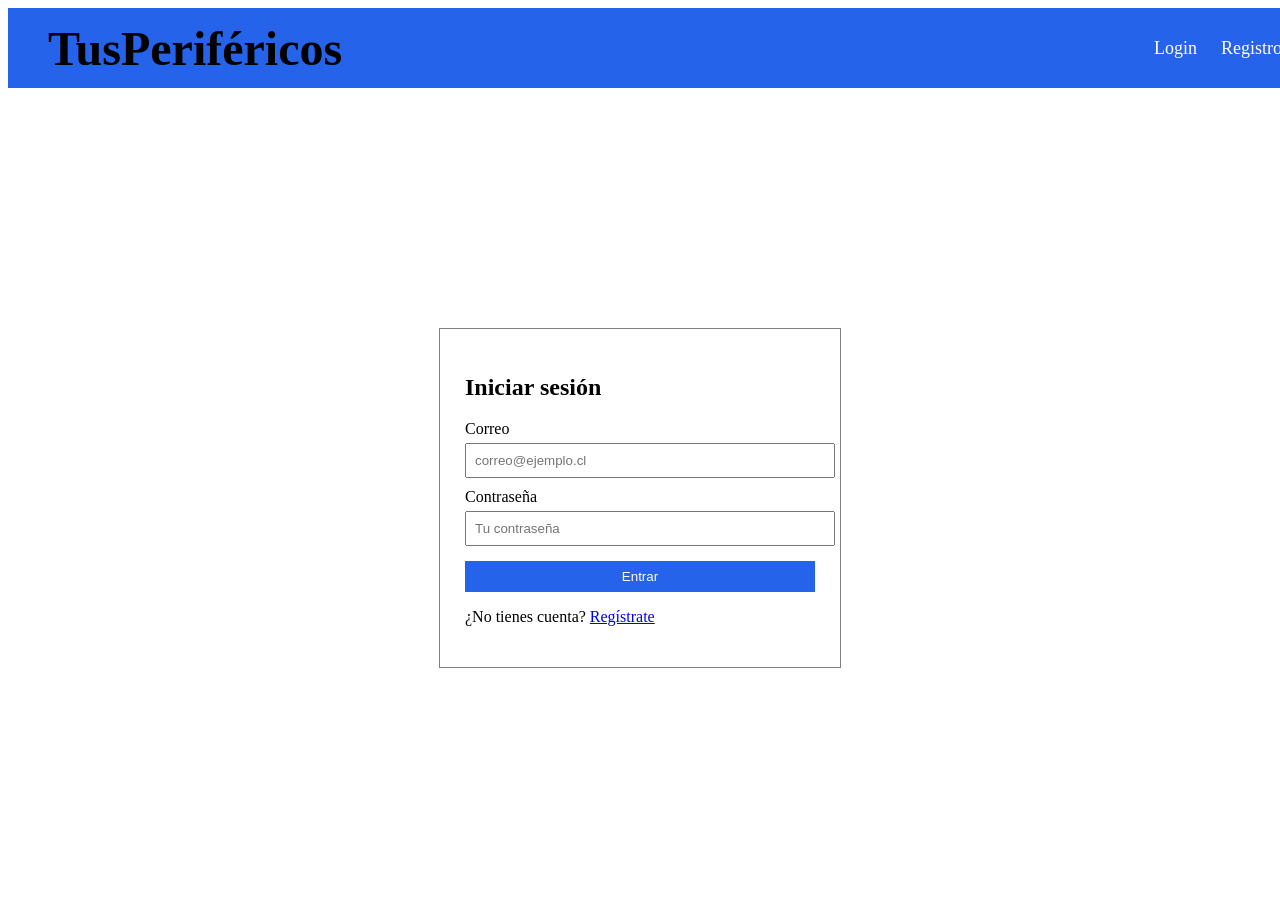
==== dashboard.html @ a232c8a9 "arreglos de html del dashboard" ====
<!DOCTYPE html>
<html lang="es">
<head>
<meta charset="UTF-8">
<meta name="viewport" content="width=device-width, initial-scale=1.0">
<title>Dashboard - TusPeriféricos</title>
<link rel="stylesheet" href="dashboard.css">
</head>

<body>

<aside class="sidebar" id="sidebar">
    <h2 class="logo">🎮 TusPeriféricos</h2>

    <nav>
        <a href="#" class="menu-item active" data-seccion="inicio">🏠 Inicio</a>
        <a href="productos.html" class="menu-item">🖱️ Productos</a>
        <a href="pcs.html" class="menu-item">💻 PC Armados</a>
        <a href="carrito.html" class="menu-item">🛒 Carrito</a>
        <a href="#" class="menu-item" id="btnSalir">🚪 Cerrar sesión</a>
    </nav>
</aside>

<main class="contenido">

    

    <section id="inicio" class="seccion activa">

        <div class="bienvenida">
            <h1>Bienvenido/a, TusPeriféricos <span id="nombreBienvenida"></span></h1>
            <p id="fechaHoy"></p>
        </div>

        <h2>Resumen</h2>
        <div class="tarjetas">
            <div class="tarjeta"><h3>Productos</h3><p id="kpiProductos">0</p></div>
            <div class="tarjeta"><h3>PC armados</h3><p id="kpiPcs">0</p></div>
            <div class="tarjeta"><h3>En carrito</h3><p id="kpiCarrito">0</p></div>
            <div class="tarjeta"><h3>Pedidos</h3><p id="kpiPedidos">0</p></div>
            <div class="tarjeta"><h3>Ventas</h3><p id="kpiVentas">$0</p></div>
        </div>

        <h2>Accesos rápidos</h2>
        <div class="accesos">
            <a href="productos.html" class="acceso">🖱️ Productos</a>
            <a href="pcs.html" class="acceso">💻 PC Armados</a>
            <a href="carrito.html" class="acceso">🛒 Carrito</a>
        </div>

        <h2>Últimos pedidos</h2>
        <div id="listaPedidos"></div>
    </section>

    <section id="pedidos" class="seccion">
        <h1>Pedidos</h1>
        <table>
            <thead>
                <tr><th>Fecha</th><th>Cliente</th><th>Pago</th><th>Total</th></tr>
            </thead>
            <tbody id="tablaPedidos"></tbody>
        </table>
    </section>

    <section id="usuarios" class="seccion">
        <h1>Usuarios registrados</h1>
        <table>
            <thead>
                <tr><th>#</th><th>Nombre</th><th>Correo</th></tr>
            </thead>
            <tbody id="tablaUsuarios"></tbody>
        </table>
    </section>

    <section id="perfil" class="seccion">
        <h1>Perfil</h1>
        <p><strong>Nombre:</strong> <span id="perfilNombre"></span></p>
        <p><strong>Correo:</strong> <span id="perfilEmail"></span></p>
    </section>

</main>

<script src="js/dashboard.js"></script>
</body>
</html>
---- dashboard.css ----
* {
    box-sizing: border-box;   
}

body {
    font-family: Arial, sans-serif;
    margin: 0;
    background-color: #f3f4f6;
}

h1 {
    margin-top: 0;
}

h2 {
    margin: 25px 0 10px;
    font-size: 18px;
}




.sidebar {
    position: fixed;          
    top: 0;
    left: 0;
    width: 230px;
    height: 100%;
    background-color: #1e293b;
    padding: 20px 0;
}

.logo {
    margin: 0 0 20px;
    padding: 0 20px;
    font-size: 20px;
    color: white;
}

.menu-item {
    display: block;          
    padding: 12px 20px;
    color: #cbd5e1;
    text-decoration: none;
}

.menu-item:hover {
    background-color: #334155;
}

.menu-item.active {           
    background-color: #2563eb;
    color: white;
}




.contenido {
    margin-left: 230px;       
}

.topbar {
    display: flex;
    align-items: center;
    gap: 15px;
    padding: 15px 25px;
    background-color: white;
    border-bottom: 1px solid #d1d5db;
}

.seccion {
    display: none;           
    padding: 25px;
}

.seccion.activa {
    display: block;          
}




.bienvenida {
    background-color: #2563eb;
    color: white;
    padding: 20px;
}

.bienvenida p {
    margin: 0;
}

.tarjetas,
.accesos {
    display: flex;            
    gap: 15px;
}

.tarjeta {
    width: 170px;
    padding: 15px;
    text-align: center;
    background-color: white;
    border: 1px solid #d1d5db;
}

.tarjeta h3 {
    margin: 0 0 8px;
    font-size: 15px;
}

.tarjeta p {
    margin: 0;
    font-size: 26px;
    font-weight: bold;
    color: #2563eb;
}

.acceso {
    padding: 12px 20px;
    color: #1e293b;
    text-decoration: none;
    background-color: white;
    border: 1px solid #d1d5db;
}

.pedido {
    padding: 10px;
    background-color: white;
    border-bottom: 1px solid #d1d5db;
}




table {
    width: 100%;
    border-collapse: collapse;   
    background-color: white;
}

th, td {
    padding: 10px;
    text-align: left;
    border-bottom: 1px solid #d1d5db;
}

th {
    background-color: #e5e7eb;
}
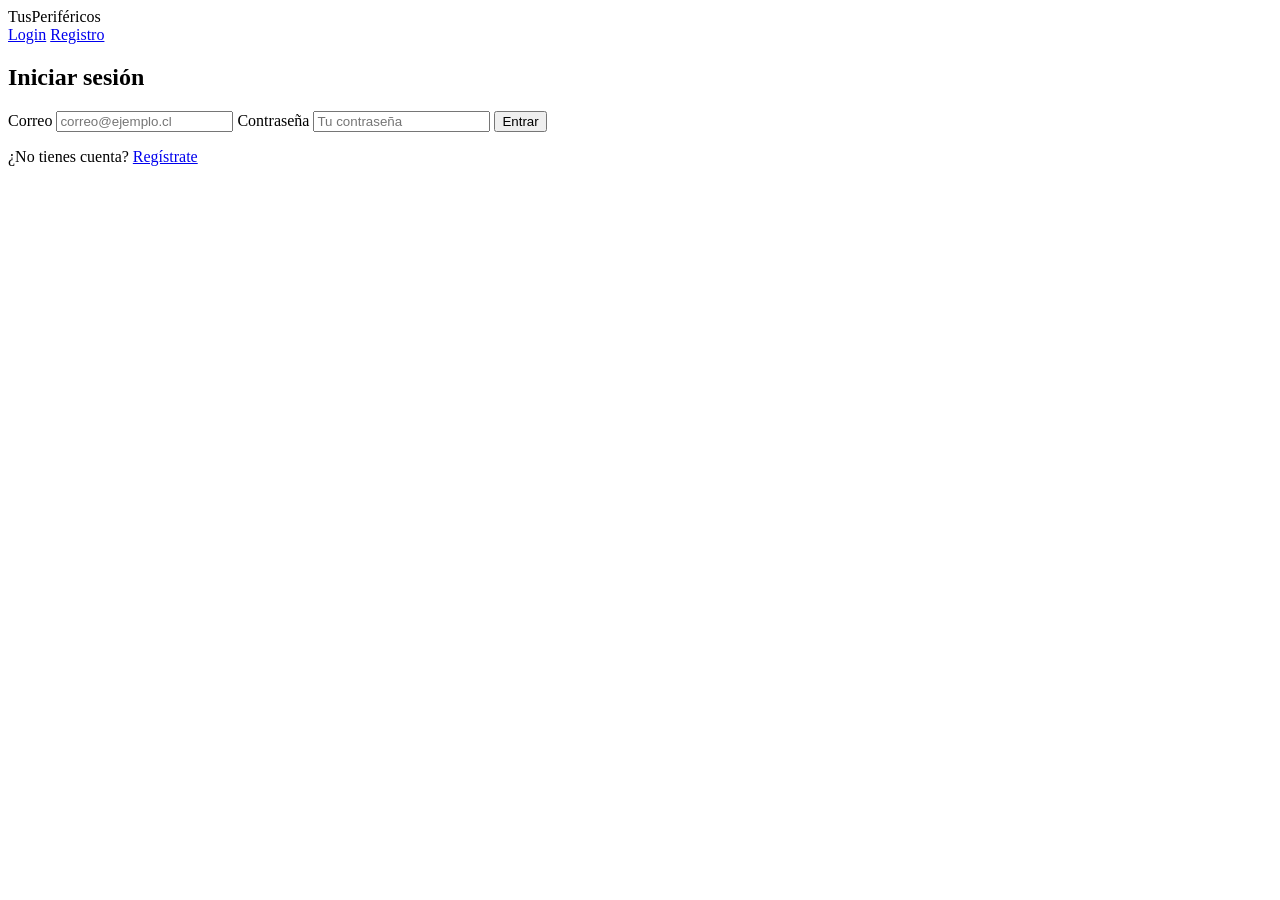
==== commit 33d4236f: "agrega modulo salir" ====
--- a/dashboard.html
+++ b/dashboard.html
@@ -1,11 +1,3 @@
-<!DOCTYPE html>
-<html lang="es">
-<head>
-<meta charset="UTF-8">
-<meta name="viewport" content="width=device-width, initial-scale=1.0">
-<title>Dashboard - TusPeriféricos</title>
-<link rel="stylesheet" href="dashboard.css">
-</head>
 
 <body>
 
@@ -14,6 +6,9 @@
 
     <nav>
         <a href="#" class="menu-item active" data-seccion="inicio">🏠 Inicio</a>
+        <a href="#" class="menu-item" data-seccion="pedidos">🧾 Pedidos</a>
+        <a href="#" class="menu-item" data-seccion="usuarios">👥 Usuarios</a>
+        <a href="#" class="menu-item" data-seccion="perfil">👤 Perfil</a>
         <a href="productos.html" class="menu-item">🖱️ Productos</a>
         <a href="pcs.html" class="menu-item">💻 PC Armados</a>
         <a href="carrito.html" class="menu-item">🛒 Carrito</a>
@@ -23,12 +18,14 @@
 
 <main class="contenido">
 
-    
+    <header class="topbar">
+        <span>Hola, <strong id="emailUsuario"></strong></span>
+    </header>
 
     <section id="inicio" class="seccion activa">
 
         <div class="bienvenida">
-            <h1>Bienvenido/a, TusPeriféricos <span id="nombreBienvenida"></span></h1>
+            <h1>Bienvenido/a, <span id="nombreBienvenida"></span></h1>
             <p id="fechaHoy"></p>
         </div>
 
@@ -79,7 +76,8 @@
     </section>
 
 </main>
-
+<script src="js/salir.js"></script>
+<script src="js/dashboard.js"></script>
 <script src="js/dashboard.js"></script>
 </body>
 </html>
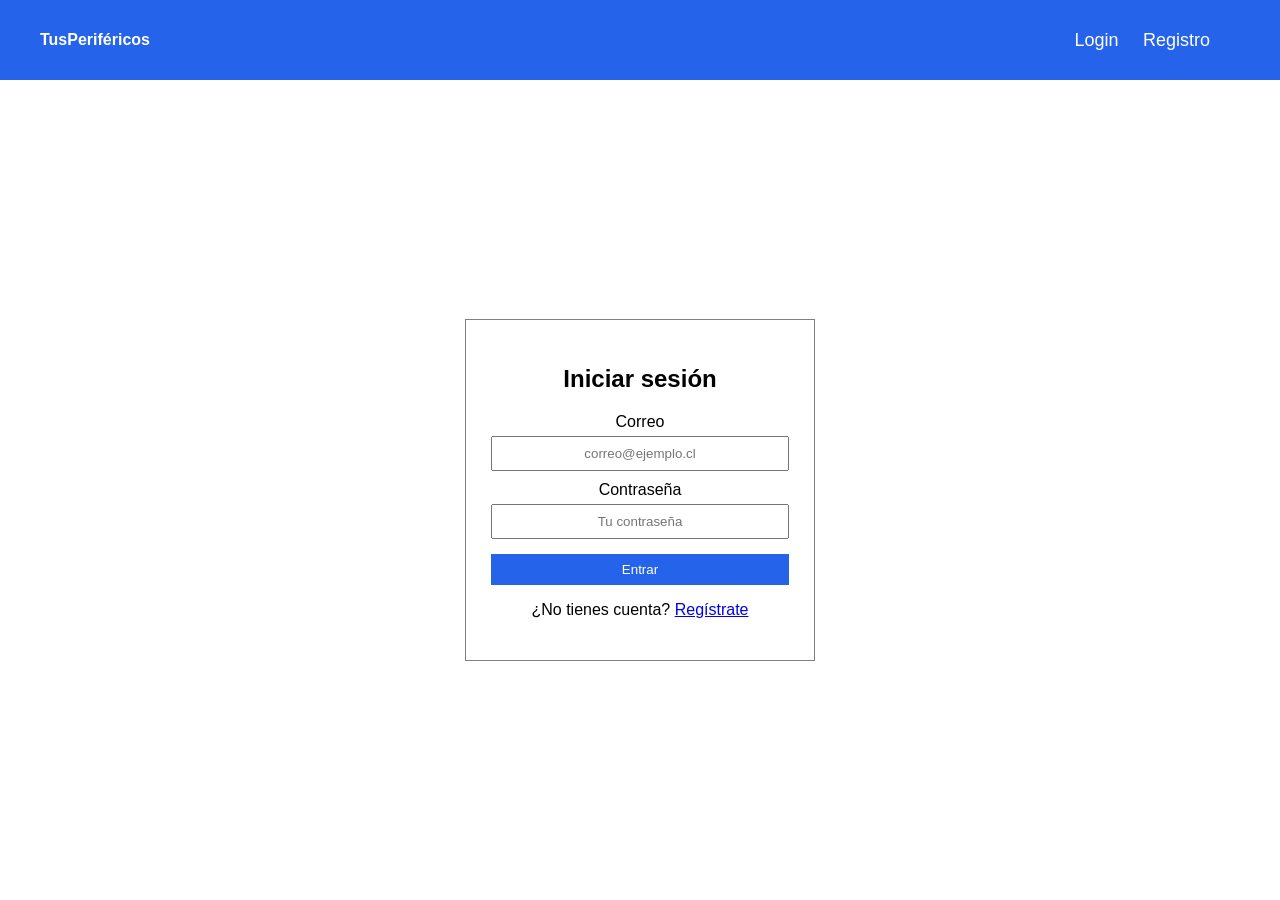
==== commit 371787c2: "Resubi Dashboar" ====
--- a/dashboard.html
+++ b/dashboard.html
@@ -1,3 +1,11 @@
+<!DOCTYPE html>
+<html lang="es">
+<head>
+<meta charset="UTF-8">
+<meta name="viewport" content="width=device-width, initial-scale=1.0">
+<title>Dashboard - TusPeriféricos</title>
+<link rel="stylesheet" href="dashboard.css">
+</head>
 
 <body>
 
@@ -10,7 +18,7 @@
         <a href="#" class="menu-item" data-seccion="usuarios">👥 Usuarios</a>
         <a href="#" class="menu-item" data-seccion="perfil">👤 Perfil</a>
         <a href="productos.html" class="menu-item">🖱️ Productos</a>
-        <a href="pcs.html" class="menu-item">💻 PC Armados</a>
+        <a href="pcArmados.html" class="menu-item">💻 PC Armados</a>
         <a href="carrito.html" class="menu-item">🛒 Carrito</a>
         <a href="#" class="menu-item" id="btnSalir">🚪 Cerrar sesión</a>
     </nav>
@@ -41,7 +49,7 @@
         <h2>Accesos rápidos</h2>
         <div class="accesos">
             <a href="productos.html" class="acceso">🖱️ Productos</a>
-            <a href="pcs.html" class="acceso">💻 PC Armados</a>
+            <a href="pcArmados.html" class="acceso">💻 PC Armados</a>
             <a href="carrito.html" class="acceso">🛒 Carrito</a>
         </div>
 
@@ -76,8 +84,8 @@
     </section>
 
 </main>
-<script src="js/salir.js"></script>
-<script src="js/dashboard.js"></script>
+
+<script src="js/datos.js"></script>
 <script src="js/dashboard.js"></script>
 </body>
 </html>
--- a/dashboard.css
+++ b/dashboard.css
@@ -0,0 +1,155 @@
+
+
+* {
+    box-sizing: border-box;   
+}
+
+body {
+    font-family: Arial, sans-serif;
+    margin: 0;
+    background-color: #f3f4f6;
+}
+
+h1 {
+    margin-top: 0;
+}
+
+h2 {
+    margin: 25px 0 10px;
+    font-size: 18px;
+}
+
+
+
+
+.sidebar {
+    position: fixed;          
+    top: 0;
+    left: 0;
+    width: 230px;
+    height: 100%;
+    background-color: #1e293b;
+    padding: 20px 0;
+}
+
+.logo {
+    margin: 0 0 20px;
+    padding: 0 20px;
+    font-size: 20px;
+    color: white;
+}
+
+.menu-item {
+    display: block;          
+    padding: 12px 20px;
+    color: #cbd5e1;
+    text-decoration: none;
+}
+
+.menu-item:hover {
+    background-color: #334155;
+}
+
+.menu-item.active {           
+    background-color: #2563eb;
+    color: white;
+}
+
+
+
+
+.contenido {
+    margin-left: 230px;       
+}
+
+.topbar {
+    display: flex;
+    align-items: center;
+    gap: 15px;
+    padding: 15px 25px;
+    background-color: white;
+    border-bottom: 1px solid #d1d5db;
+}
+
+.seccion {
+    display: none;           
+    padding: 25px;
+}
+
+.seccion.activa {
+    display: block;          
+}
+
+
+
+
+.bienvenida {
+    background-color: #2563eb;
+    color: white;
+    padding: 20px;
+}
+
+.bienvenida p {
+    margin: 0;
+}
+
+.tarjetas,
+.accesos {
+    display: flex;            
+    gap: 15px;
+}
+
+.tarjeta {
+    width: 170px;
+    padding: 15px;
+    text-align: center;
+    background-color: white;
+    border: 1px solid #d1d5db;
+}
+
+.tarjeta h3 {
+    margin: 0 0 8px;
+    font-size: 15px;
+}
+
+.tarjeta p {
+    margin: 0;
+    font-size: 26px;
+    font-weight: bold;
+    color: #2563eb;
+}
+
+.acceso {
+    padding: 12px 20px;
+    color: #1e293b;
+    text-decoration: none;
+    background-color: white;
+    border: 1px solid #d1d5db;
+}
+
+.pedido {
+    padding: 10px;
+    background-color: white;
+    border-bottom: 1px solid #d1d5db;
+}
+
+
+
+
+table {
+    width: 100%;
+    border-collapse: collapse;   
+    background-color: white;
+}
+
+th, td {
+    padding: 10px;
+    text-align: left;
+    border-bottom: 1px solid #d1d5db;
+}
+
+th {
+    background-color: #e5e7eb;
+}
+
+
